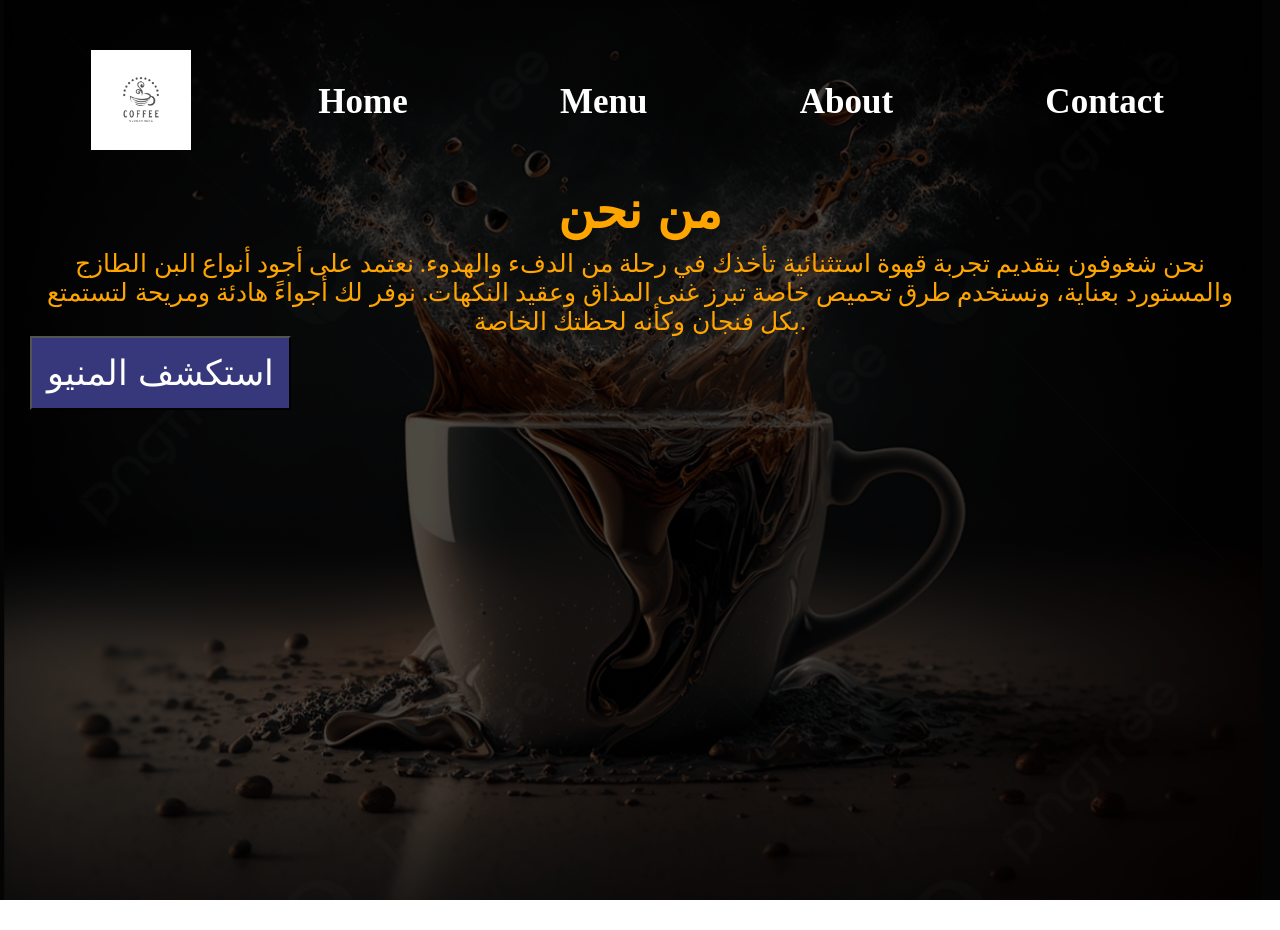
==== about.html @ 0079038b "Add files via upload" ====
<!DOCTYPE html>
<html lang="en">
<head>
    <meta charset="UTF-8">
    <meta name="viewport" content="width=device-width, initial-scale=1.0">
    <title>About</title>
    <link rel="Stylesheet" href="style.css">

</head>
<body>
    <header class="navbar">
        <div class="logo"> <img src="logo.jpg" width="100px"> </div>
        <a href="index.html" > Home </a>
        <a href="menu.html"> Menu</a>
        <a href="about.html"> About  </a>
        <a href="contact.html"> Contact </a>
    </header>
    <section id="about">
        <div class="about-container">

            <div class="about-content">
                <h2>من نحن</h2>
                <p>
                     نحن شغوفون بتقديم تجربة قهوة استثنائية تأخذك في رحلة من الدفء والهدوء. نعتمد على أجود أنواع البن الطازج والمستورد بعناية، ونستخدم طرق تحميص خاصة تبرز غنى المذاق وعقيد النكهات. نوفر لك أجواءً هادئة ومريحة لتستمتع بكل فنجان وكأنه لحظتك الخاصة.
                </p>
                <a href="menu.html">
                    <button class="btn" > استكشف المنيو</button>

                </a>
            </div>
        </div>
    </section>
    
</body>
</html>
---- style.css ----
* {
  margin: 0;
  padding: 0;
  box-sizing: border-box;
}
body{
    background-image: url(cafe.png);
    background-size: cover;
    background-position: center;
    background-repeat: no-repeat;
    min-height: 100vh;
    padding: 15px;
    margin: 15px;
    background: linear-gradient(rgba(0, 0, 0, 0.7), rgba(0, 0, 0, 0.7)), url('cafe.png');
    background-size: cover;
    background-position: center;
    background-attachment: fixed;
}
.navbar{
    display: flex;
    justify-content: space-between;
    align-items: center;
    padding: 20px 5%;
    width: 100%;
    box-sizing: border-box;
    gap: 30px;
}
.navbar a{
    color: white;
    font-size: 35px;
    font-weight: bold;
    margin-right: 25px;
    text-decoration: none;
    display: flex;
    gap: 30px;
    list-style: none;


}
.navbar a:hover{
    color: yellow;
}
@media (max-width: 768px) {
    /* تعديلات خاصة بالموبايل */
}
h1{
    color: orange;
    text-align: center;
    line-height: 1.5;
    word-spacing: 2px;
}
h2{
    font-size: 50px;
    color: orange;
    text-align: center;
    line-height: 1.5;
    word-spacing: 2px;
}
p{
    color: orange;
    font-size: 25px;
    text-align: center;
        word-spacing: 20%;

}
.btn{
    padding: 15px;
    color: white;
    background-color: rgb(55, 55, 123);
    font-size: 35px;
}
.btn:hover{
    color: yellow;
}




/* تنسيق قسم المنيو */
.menu-section {
  padding: 80px 8%;
  background-color: #141213; /* خلفية داكنة تتناسب مع الطابع العام */
  color: #ffffff;
  text-align: center;
  direction: rtl;
}

.section-title {
  font-size: 2.2rem;
  color: #e6a15c;
  margin-bottom: 50px;
  position: relative;
  display: inline-block;
}

.section-title::after {
  content: '';
  display: block;
  width: 50%;
  height: 3px;
  background-color: #e6a15c;
  margin: 10px auto 0;
  border-radius: 2px;
}

/* شبكة الكروت بالـ Grid */
.menu-grid {
  display: grid;
  grid-template-columns: repeat(auto-fit, minmax(250px, 1fr)); /* رص الكروت تلقائياً وبشكل متجوب */
  gap: 30px;
}

/* تصميم الكارت */
.card {
  background-color: #1f1c1d;
  border-radius: 15px; /* حواف دائرية */
  overflow: hidden;
  box-shadow: 0 5px 15px rgba(0, 0, 0, 0.4); /* ظل للكارت */
  transition: transform 0.3s ease, box-shadow 0.3s ease; /* تنعيم الحركة */
  display: flex;
  flex-direction: column;
}

/* تأثير التكبير والبروز عند الوقوف بالماوس (:hover) */
.card:hover {
  transform: translateY(-10px) scale(1.02); /* رفع الكارت وتكبيره بلمسة بسيطة */
  box-shadow: 0 12px 25px rgba(230, 161, 92, 0.25); /* إضاءة وظل ذهبي تحت الكارت */
}

/* صورة الكارت */
.card img {
  width: 100%;
  height: 200px;
  object-fit: cover;
}

/* تفاصيل الكارت */
.card-info {
  padding: 20px;
  display: flex;
  flex-direction: column;
  flex-grow: 1;
  text-align: right;
}

.card-info h3 {
  font-size: 1.2rem;
  color: #ffffff;
  margin-bottom: 10px;
}

.card-info p {
  font-size: 0.9rem;
  color: #aaa;
  line-height: 1.5;
  margin-bottom: 20px;
  flex-grow: 1;
}

/* السعر والزر */
.card-bottom {
  display: flex;
  justify-content: space-between;
  align-items: center;
}

.price {
  font-size: 1.1rem;
  font-weight: bold;
  color: #e6a15c;
}

.order-btn {
  padding: 8px 20px;
  background-color: #e6a15c;
  color: #111;
  border: none;
  border-radius: 6px;
  font-weight: bold;
  cursor: pointer;
  transition: background-color 0.2s ease;
}

.order-btn:hover {
  background-color: #ffffff;
}







/* تنسيق قسم التواصل */
.contact-section {
  padding: 80px 10%;
  background-color: #0f0d0e;
  color: #ffffff;
  text-align: center;
  direction: rtl;
}

.contact-container {
  display: flex;
  justify-content: space-between;
  gap: 50px;
  margin-top: 40px;
  text-align: right;
  flex-wrap: wrap;
}

/* بطاقة المعلومات والنموذج */
.contact-info, .contact-form {
  flex: 1;
  min-width: 300px;
  background-color: #191718;
  padding: 35px;
  border-radius: 12px;
  box-shadow: 0 5px 20px rgba(0, 0, 0, 0.5);
  border: 1px solid #2a2728;
}

.contact-info h3, .contact-form h3 {
  font-size: 1.5rem;
  color: #e6a15c;
  margin-bottom: 25px;
}

/* التنسيق الداخلي للمعلومات */
.info-item {
  margin-bottom: 20px;
}

.info-item strong {
  display: block;
  color: #e6a15c;
  font-size: 1.05rem;
  margin-bottom: 5px;
}

.info-item p {
  color: #cccccc;
  font-size: 0.95rem;
  line-height: 1.5;
}

/* تنسيق حقول النموذج */
.form-group {
  margin-bottom: 20px;
}

.form-group label {
  display: block;
  margin-bottom: 8px;
  color: #dddddd;
  font-size: 0.9rem;
}

.form-group input {
  width: 100%;
  padding: 12px 15px;
  background-color: #0f0d0e;
  border: 1px solid #332f31;
  border-radius: 6px;
  color: #ffffff;
  font-size: 0.95rem;
  outline: none;
  transition: border-color 0.3s ease;
  box-sizing: border-box;
}

.form-group input:focus {
  border-color: #e6a15c;
}

/* زر الإرسال */
.submit-btn {
  width: 100%;
  padding: 12px;
  background-color: #e6a15c;
  color: #111111;
  border: none;
  border-radius: 6px;
  font-size: 1rem;
  font-weight: bold;
  cursor: pointer;
  transition: background-color 0.3s ease;
}

.submit-btn:hover {
  background-color: #c88342;
}

/* التجاوب مع الموبايل */
@media (max-width: 768px) {
  .contact-container {
    flex-direction: column;
  }
}
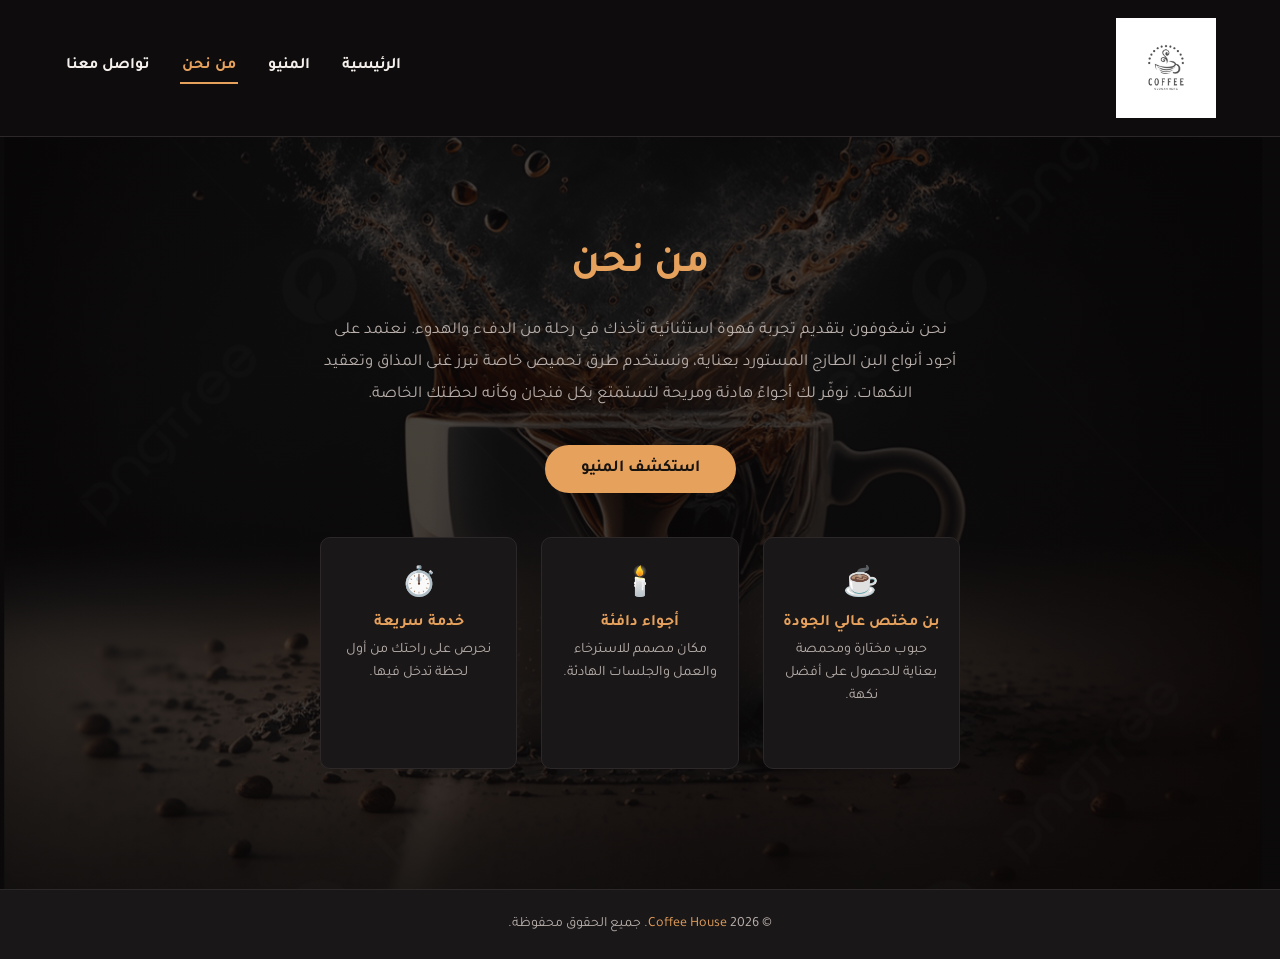
==== commit 7d499b08: "Add files via upload" ====
--- a/about.html
+++ b/about.html
@@ -1,35 +1,59 @@
-<!DOCTYPE html>
-<html lang="en">
-<head>
-    <meta charset="UTF-8">
-    <meta name="viewport" content="width=device-width, initial-scale=1.0">
-    <title>About</title>
-    <link rel="Stylesheet" href="style.css">
-
-</head>
-<body>
-    <header class="navbar">
-        <div class="logo"> <img src="logo.jpg" width="100px"> </div>
-        <a href="index.html" > Home </a>
-        <a href="menu.html"> Menu</a>
-        <a href="about.html"> About  </a>
-        <a href="contact.html"> Contact </a>
-    </header>
-    <section id="about">
-        <div class="about-container">
-
-            <div class="about-content">
-                <h2>من نحن</h2>
-                <p>
-                     نحن شغوفون بتقديم تجربة قهوة استثنائية تأخذك في رحلة من الدفء والهدوء. نعتمد على أجود أنواع البن الطازج والمستورد بعناية، ونستخدم طرق تحميص خاصة تبرز غنى المذاق وعقيد النكهات. نوفر لك أجواءً هادئة ومريحة لتستمتع بكل فنجان وكأنه لحظتك الخاصة.
-                </p>
-                <a href="menu.html">
-                    <button class="btn" > استكشف المنيو</button>
-
-                </a>
-            </div>
-        </div>
-    </section>
-    
-</body>
-</html>+<!DOCTYPE html>
+<html lang="ar" dir="rtl">
+<head>
+    <meta charset="UTF-8">
+    <meta name="viewport" content="width=device-width, initial-scale=1.0">
+    <meta name="description" content="تعرّف على قصة Coffee House وشغفنا بتقديم تجربة قهوة استثنائية.">
+    <title>من نحن | Coffee House</title>
+    <link rel="preconnect" href="https://fonts.googleapis.com">
+    <link href="https://fonts.googleapis.com/css2?family=Tajawal:wght@400;500;700;800&display=swap" rel="stylesheet">
+    <link rel="stylesheet" href="style.css">
+</head>
+<body>
+    <header class="navbar">
+        <div class="logo"><img src="logo.jpg" alt="Coffee House logo" width="100"></div>
+        <button class="nav-toggle" aria-label="فتح القائمة">☰</button>
+        <nav class="nav-links">
+            <a href="index.html">الرئيسية</a>
+            <a href="menu.html">المنيو</a>
+            <a href="about.html">من نحن</a>
+            <a href="contact.html">تواصل معنا</a>
+        </nav>
+    </header>
+
+    <section class="hero">
+        <div class="hero-content">
+            <h1>من نحن</h1>
+            <p>
+                نحن شغوفون بتقديم تجربة قهوة استثنائية تأخذك في رحلة من الدفء والهدوء. نعتمد على أجود أنواع البن الطازج المستورد بعناية،
+                ونستخدم طرق تحميص خاصة تبرز غنى المذاق وتعقيد النكهات. نوفّر لك أجواءً هادئة ومريحة لتستمتع بكل فنجان وكأنه لحظتك الخاصة.
+            </p>
+            <a href="menu.html" class="btn">استكشف المنيو</a>
+
+            <div class="about-features">
+                <div class="feature">
+                    <div class="icon">☕</div>
+                    <h4>بن مختص عالي الجودة</h4>
+                    <p>حبوب مختارة ومحمصة بعناية للحصول على أفضل نكهة.</p>
+                </div>
+                <div class="feature">
+                    <div class="icon">🕯️</div>
+                    <h4>أجواء دافئة</h4>
+                    <p>مكان مصمم للاسترخاء والعمل والجلسات الهادئة.</p>
+                </div>
+                <div class="feature">
+                    <div class="icon">⏱️</div>
+                    <h4>خدمة سريعة</h4>
+                    <p>نحرص على راحتك من أول لحظة تدخل فيها.</p>
+                </div>
+            </div>
+        </div>
+    </section>
+
+    <footer class="site-footer">
+        &copy; 2026 <span>Coffee House</span>. جميع الحقوق محفوظة.
+    </footer>
+
+    <script src="script.js"></script>
+</body>
+</html>
--- a/style.css
+++ b/style.css
@@ -1,299 +1,514 @@
-* {
-  margin: 0;
-  padding: 0;
-  box-sizing: border-box;
-}
-body{
-    background-image: url(cafe.png);
-    background-size: cover;
-    background-position: center;
-    background-repeat: no-repeat;
-    min-height: 100vh;
-    padding: 15px;
-    margin: 15px;
-    background: linear-gradient(rgba(0, 0, 0, 0.7), rgba(0, 0, 0, 0.7)), url('cafe.png');
-    background-size: cover;
-    background-position: center;
-    background-attachment: fixed;
-}
-.navbar{
-    display: flex;
-    justify-content: space-between;
-    align-items: center;
-    padding: 20px 5%;
-    width: 100%;
-    box-sizing: border-box;
-    gap: 30px;
-}
-.navbar a{
-    color: white;
-    font-size: 35px;
-    font-weight: bold;
-    margin-right: 25px;
-    text-decoration: none;
-    display: flex;
-    gap: 30px;
-    list-style: none;
-
-
-}
-.navbar a:hover{
-    color: yellow;
-}
-@media (max-width: 768px) {
-    /* تعديلات خاصة بالموبايل */
-}
-h1{
-    color: orange;
-    text-align: center;
-    line-height: 1.5;
-    word-spacing: 2px;
-}
-h2{
-    font-size: 50px;
-    color: orange;
-    text-align: center;
-    line-height: 1.5;
-    word-spacing: 2px;
-}
-p{
-    color: orange;
-    font-size: 25px;
-    text-align: center;
-        word-spacing: 20%;
-
-}
-.btn{
-    padding: 15px;
-    color: white;
-    background-color: rgb(55, 55, 123);
-    font-size: 35px;
-}
-.btn:hover{
-    color: yellow;
-}
-
-
-
-
-/* تنسيق قسم المنيو */
-.menu-section {
-  padding: 80px 8%;
-  background-color: #141213; /* خلفية داكنة تتناسب مع الطابع العام */
-  color: #ffffff;
-  text-align: center;
-  direction: rtl;
-}
-
-.section-title {
-  font-size: 2.2rem;
-  color: #e6a15c;
-  margin-bottom: 50px;
-  position: relative;
-  display: inline-block;
-}
-
-.section-title::after {
-  content: '';
-  display: block;
-  width: 50%;
-  height: 3px;
-  background-color: #e6a15c;
-  margin: 10px auto 0;
-  border-radius: 2px;
-}
-
-/* شبكة الكروت بالـ Grid */
-.menu-grid {
-  display: grid;
-  grid-template-columns: repeat(auto-fit, minmax(250px, 1fr)); /* رص الكروت تلقائياً وبشكل متجوب */
-  gap: 30px;
-}
-
-/* تصميم الكارت */
-.card {
-  background-color: #1f1c1d;
-  border-radius: 15px; /* حواف دائرية */
-  overflow: hidden;
-  box-shadow: 0 5px 15px rgba(0, 0, 0, 0.4); /* ظل للكارت */
-  transition: transform 0.3s ease, box-shadow 0.3s ease; /* تنعيم الحركة */
-  display: flex;
-  flex-direction: column;
-}
-
-/* تأثير التكبير والبروز عند الوقوف بالماوس (:hover) */
-.card:hover {
-  transform: translateY(-10px) scale(1.02); /* رفع الكارت وتكبيره بلمسة بسيطة */
-  box-shadow: 0 12px 25px rgba(230, 161, 92, 0.25); /* إضاءة وظل ذهبي تحت الكارت */
-}
-
-/* صورة الكارت */
-.card img {
-  width: 100%;
-  height: 200px;
-  object-fit: cover;
-}
-
-/* تفاصيل الكارت */
-.card-info {
-  padding: 20px;
-  display: flex;
-  flex-direction: column;
-  flex-grow: 1;
-  text-align: right;
-}
-
-.card-info h3 {
-  font-size: 1.2rem;
-  color: #ffffff;
-  margin-bottom: 10px;
-}
-
-.card-info p {
-  font-size: 0.9rem;
-  color: #aaa;
-  line-height: 1.5;
-  margin-bottom: 20px;
-  flex-grow: 1;
-}
-
-/* السعر والزر */
-.card-bottom {
-  display: flex;
-  justify-content: space-between;
-  align-items: center;
-}
-
-.price {
-  font-size: 1.1rem;
-  font-weight: bold;
-  color: #e6a15c;
-}
-
-.order-btn {
-  padding: 8px 20px;
-  background-color: #e6a15c;
-  color: #111;
-  border: none;
-  border-radius: 6px;
-  font-weight: bold;
-  cursor: pointer;
-  transition: background-color 0.2s ease;
-}
-
-.order-btn:hover {
-  background-color: #ffffff;
-}
-
-
-
-
-
-
-
-/* تنسيق قسم التواصل */
-.contact-section {
-  padding: 80px 10%;
-  background-color: #0f0d0e;
-  color: #ffffff;
-  text-align: center;
-  direction: rtl;
-}
-
-.contact-container {
-  display: flex;
-  justify-content: space-between;
-  gap: 50px;
-  margin-top: 40px;
-  text-align: right;
-  flex-wrap: wrap;
-}
-
-/* بطاقة المعلومات والنموذج */
-.contact-info, .contact-form {
-  flex: 1;
-  min-width: 300px;
-  background-color: #191718;
-  padding: 35px;
-  border-radius: 12px;
-  box-shadow: 0 5px 20px rgba(0, 0, 0, 0.5);
-  border: 1px solid #2a2728;
-}
-
-.contact-info h3, .contact-form h3 {
-  font-size: 1.5rem;
-  color: #e6a15c;
-  margin-bottom: 25px;
-}
-
-/* التنسيق الداخلي للمعلومات */
-.info-item {
-  margin-bottom: 20px;
-}
-
-.info-item strong {
-  display: block;
-  color: #e6a15c;
-  font-size: 1.05rem;
-  margin-bottom: 5px;
-}
-
-.info-item p {
-  color: #cccccc;
-  font-size: 0.95rem;
-  line-height: 1.5;
-}
-
-/* تنسيق حقول النموذج */
-.form-group {
-  margin-bottom: 20px;
-}
-
-.form-group label {
-  display: block;
-  margin-bottom: 8px;
-  color: #dddddd;
-  font-size: 0.9rem;
-}
-
-.form-group input {
-  width: 100%;
-  padding: 12px 15px;
-  background-color: #0f0d0e;
-  border: 1px solid #332f31;
-  border-radius: 6px;
-  color: #ffffff;
-  font-size: 0.95rem;
-  outline: none;
-  transition: border-color 0.3s ease;
-  box-sizing: border-box;
-}
-
-.form-group input:focus {
-  border-color: #e6a15c;
-}
-
-/* زر الإرسال */
-.submit-btn {
-  width: 100%;
-  padding: 12px;
-  background-color: #e6a15c;
-  color: #111111;
-  border: none;
-  border-radius: 6px;
-  font-size: 1rem;
-  font-weight: bold;
-  cursor: pointer;
-  transition: background-color 0.3s ease;
-}
-
-.submit-btn:hover {
-  background-color: #c88342;
-}
-
-/* التجاوب مع الموبايل */
-@media (max-width: 768px) {
-  .contact-container {
-    flex-direction: column;
-  }
-}+/* =========================================================
+   Coffee House — Stylesheet
+   Palette: dark roast background + warm amber accent
+   Font: Tajawal (Google Fonts) — matches Arabic content
+   ========================================================= */
+
+:root {
+  --bg-dark: #0f0d0e;
+  --surface: #1a1718;
+  --surface-2: #211d1e;
+  --border: #2c2829;
+  --accent: #e6a15c;
+  --accent-hover: #f4b876;
+  --accent-dark: #c88342;
+  --text: #f5f0ec;
+  --text-muted: #b9b0ac;
+  --radius: 10px;
+  --container: 1100px;
+}
+
+* {
+  margin: 0;
+  padding: 0;
+  box-sizing: border-box;
+}
+
+html {
+  scroll-behavior: smooth;
+}
+
+body {
+  font-family: 'Tajawal', 'Segoe UI', sans-serif;
+  color: var(--text);
+  background-color: var(--bg-dark);
+  min-height: 100vh;
+  display: flex;
+  flex-direction: column;
+}
+
+@media (prefers-reduced-motion: reduce) {
+  html { scroll-behavior: auto; }
+  * { transition: none !important; animation: none !important; }
+}
+
+a { color: inherit; }
+img { max-width: 100%; display: block; }
+button { font-family: inherit; cursor: pointer; border: none; }
+
+.container {
+  width: 100%;
+  max-width: var(--container);
+  margin: 0 auto;
+  padding: 0 5%;
+}
+
+/* -------------------- Navbar -------------------- */
+.navbar {
+  display: flex;
+  justify-content: space-between;
+  align-items: center;
+  padding: 18px 5%;
+  width: 100%;
+  background-color: rgba(15, 13, 14, 0.85);
+  backdrop-filter: blur(6px);
+  position: sticky;
+  top: 0;
+  z-index: 50;
+  border-bottom: 1px solid var(--border);
+}
+
+.navbar .logo img {
+  width: 100px;
+}
+
+.nav-links {
+  display: flex;
+  align-items: center;
+  gap: 28px;
+  list-style: none;
+}
+
+.navbar a {
+  color: var(--text);
+  font-size: 1rem;
+  font-weight: 700;
+  text-decoration: none;
+  padding: 6px 2px;
+  border-bottom: 2px solid transparent;
+  transition: color 0.2s ease, border-color 0.2s ease;
+}
+
+.navbar a:hover,
+.navbar a:focus-visible {
+  color: var(--accent);
+}
+
+.navbar a.active {
+  color: var(--accent);
+  border-bottom-color: var(--accent);
+}
+
+.nav-toggle {
+  display: none;
+  background: transparent;
+  color: var(--text);
+  font-size: 1.6rem;
+  padding: 4px 8px;
+}
+
+@media (max-width: 768px) {
+  .nav-toggle {
+    display: block;
+  }
+  .nav-links {
+    position: absolute;
+    top: 100%;
+    right: 0;
+    left: 0;
+    flex-direction: column;
+    align-items: flex-start;
+    gap: 0;
+    background-color: var(--bg-dark);
+    border-bottom: 1px solid var(--border);
+    max-height: 0;
+    overflow: hidden;
+    transition: max-height 0.25s ease;
+  }
+  .nav-links.open {
+    max-height: 300px;
+  }
+  .nav-links a {
+    width: 100%;
+    padding: 14px 5%;
+    border-bottom: 1px solid var(--border);
+  }
+}
+
+/* -------------------- Hero (home + about) -------------------- */
+.hero {
+  flex: 1;
+  display: flex;
+  align-items: center;
+  justify-content: center;
+  text-align: center;
+  padding: 100px 5% 120px;
+  background:
+    linear-gradient(rgba(10, 8, 8, 0.72), rgba(10, 8, 8, 0.8)),
+    url('cafe.png');
+  background-size: cover;
+  background-position: center;
+  background-attachment: fixed;
+}
+
+.hero-content {
+  max-width: 640px;
+}
+
+.hero h1 {
+  color: var(--accent);
+  font-size: clamp(1.8rem, 4vw, 2.6rem);
+  line-height: 1.35;
+  margin-bottom: 22px;
+}
+
+.hero p {
+  color: var(--text-muted);
+  font-size: 1.05rem;
+  line-height: 1.9;
+  margin-bottom: 34px;
+}
+
+.btn {
+  display: inline-block;
+  padding: 14px 36px;
+  color: #17130f;
+  background-color: var(--accent);
+  font-size: 1.05rem;
+  font-weight: 700;
+  border-radius: 999px;
+  text-decoration: none;
+  transition: background-color 0.2s ease, transform 0.2s ease;
+}
+
+.btn:hover,
+.btn:focus-visible {
+  background-color: var(--accent-hover);
+  transform: translateY(-2px);
+}
+
+/* -------------------- About extras -------------------- */
+.about-features {
+  display: grid;
+  grid-template-columns: repeat(auto-fit, minmax(180px, 1fr));
+  gap: 24px;
+  margin-top: 44px;
+  text-align: center;
+}
+
+.about-features .feature {
+  background-color: var(--surface);
+  border: 1px solid var(--border);
+  border-radius: var(--radius);
+  padding: 26px 18px;
+}
+
+.about-features .feature .icon {
+  font-size: 1.8rem;
+  margin-bottom: 10px;
+}
+
+.about-features .feature h4 {
+  color: var(--accent);
+  font-size: 1rem;
+  margin-bottom: 6px;
+}
+
+.about-features .feature p {
+  color: var(--text-muted);
+  font-size: 0.9rem;
+  line-height: 1.6;
+}
+
+/* -------------------- Menu section -------------------- */
+.menu-section {
+  padding: 70px 0 90px;
+  background-color: var(--bg-dark);
+  text-align: center;
+}
+
+.section-title {
+  font-size: clamp(1.6rem, 3vw, 2.1rem);
+  color: var(--accent);
+  margin-bottom: 12px;
+  position: relative;
+  display: inline-block;
+}
+
+.section-subtitle {
+  color: var(--text-muted);
+  margin-bottom: 44px;
+  font-size: 1rem;
+}
+
+.section-title::after {
+  content: '';
+  display: block;
+  width: 60px;
+  height: 3px;
+  background-color: var(--accent);
+  margin: 12px auto 0;
+  border-radius: 2px;
+}
+
+.menu-grid {
+  display: grid;
+  grid-template-columns: repeat(auto-fit, minmax(240px, 1fr));
+  gap: 26px;
+}
+
+.card {
+  background-color: var(--surface);
+  border: 1px solid var(--border);
+  border-radius: var(--radius);
+  overflow: hidden;
+  display: flex;
+  flex-direction: column;
+  transition: transform 0.25s ease, box-shadow 0.25s ease;
+}
+
+.card:hover {
+  transform: translateY(-6px);
+  box-shadow: 0 14px 26px rgba(0, 0, 0, 0.35);
+}
+
+.card-media {
+  height: 180px;
+  overflow: hidden;
+  background: linear-gradient(160deg, var(--surface-2), var(--bg-dark));
+  border-bottom: 1px solid var(--border);
+}
+
+.card-media img {
+  width: 100%;
+  height: 100%;
+  object-fit: cover;
+}
+
+.card-info {
+  padding: 20px;
+  display: flex;
+  flex-direction: column;
+  flex-grow: 1;
+  text-align: right;
+}
+
+.card-info h3 {
+  font-size: 1.15rem;
+  color: var(--text);
+  margin-bottom: 8px;
+}
+
+.card-info p {
+  font-size: 0.9rem;
+  color: var(--text-muted);
+  line-height: 1.6;
+  margin-bottom: 20px;
+  flex-grow: 1;
+}
+
+.card-bottom {
+  display: flex;
+  justify-content: space-between;
+  align-items: center;
+}
+
+.price {
+  font-size: 1.05rem;
+  font-weight: 700;
+  color: var(--accent);
+}
+
+.order-btn {
+  padding: 8px 20px;
+  background-color: var(--accent);
+  color: #17130f;
+  border-radius: 6px;
+  font-weight: 700;
+  font-size: 0.9rem;
+  transition: background-color 0.2s ease;
+}
+
+.order-btn:hover {
+  background-color: var(--accent-hover);
+}
+
+/* -------------------- Contact section -------------------- */
+.contact-section {
+  padding: 70px 0 90px;
+  background-color: var(--bg-dark);
+  text-align: center;
+}
+
+.contact-container {
+  display: flex;
+  justify-content: space-between;
+  gap: 30px;
+  margin-top: 40px;
+  text-align: right;
+  flex-wrap: wrap;
+}
+
+.contact-info,
+.contact-form {
+  flex: 1;
+  min-width: 280px;
+  background-color: var(--surface);
+  padding: 32px;
+  border-radius: var(--radius);
+  border: 1px solid var(--border);
+}
+
+.contact-info h3,
+.contact-form h3 {
+  font-size: 1.3rem;
+  color: var(--accent);
+  margin-bottom: 22px;
+}
+
+.info-item {
+  margin-bottom: 18px;
+}
+
+.info-item strong {
+  display: block;
+  color: var(--accent);
+  font-size: 1rem;
+  margin-bottom: 5px;
+}
+
+.info-item p {
+  color: var(--text-muted);
+  font-size: 0.92rem;
+  line-height: 1.6;
+}
+
+.form-group {
+  margin-bottom: 18px;
+  text-align: right;
+}
+
+.form-group label {
+  display: block;
+  margin-bottom: 8px;
+  color: #ddd;
+  font-size: 0.9rem;
+}
+
+.form-group input {
+  width: 100%;
+  padding: 12px 15px;
+  background-color: var(--bg-dark);
+  border: 1px solid var(--border);
+  border-radius: 6px;
+  color: var(--text);
+  font-size: 0.95rem;
+  font-family: inherit;
+  outline: none;
+  transition: border-color 0.2s ease;
+}
+
+.form-group input:focus-visible,
+.form-group textarea:focus-visible {
+  border-color: var(--accent);
+}
+
+.form-group textarea {
+  width: 100%;
+  padding: 12px 15px;
+  background-color: var(--bg-dark);
+  border: 1px solid var(--border);
+  border-radius: 6px;
+  color: var(--text);
+  font-size: 0.95rem;
+  font-family: inherit;
+  outline: none;
+  resize: vertical;
+  min-height: 100px;
+  transition: border-color 0.2s ease;
+}
+
+.form-error {
+  color: #ff8b8b;
+  font-size: 0.8rem;
+  margin-top: 6px;
+  min-height: 1em;
+}
+
+.submit-btn {
+  width: 100%;
+  padding: 13px;
+  background-color: var(--accent);
+  color: #17130f;
+  border-radius: 6px;
+  font-size: 1rem;
+  font-weight: 700;
+  transition: background-color 0.2s ease;
+}
+
+.submit-btn:hover {
+  background-color: var(--accent-hover);
+}
+
+.form-success {
+  display: none;
+  margin-top: 16px;
+  padding: 12px 16px;
+  background-color: rgba(230, 161, 92, 0.12);
+  border: 1px solid var(--accent);
+  border-radius: 6px;
+  color: var(--accent);
+  font-size: 0.9rem;
+}
+
+.form-success.show {
+  display: block;
+}
+
+/* -------------------- Toast (order feedback) -------------------- */
+.toast {
+  position: fixed;
+  bottom: 24px;
+  left: 50%;
+  transform: translateX(-50%) translateY(20px);
+  background-color: var(--accent);
+  color: #17130f;
+  padding: 12px 26px;
+  border-radius: 999px;
+  font-weight: 700;
+  font-size: 0.9rem;
+  opacity: 0;
+  pointer-events: none;
+  transition: opacity 0.25s ease, transform 0.25s ease;
+  z-index: 100;
+}
+
+.toast.show {
+  opacity: 1;
+  transform: translateX(-50%) translateY(0);
+}
+
+/* -------------------- Footer -------------------- */
+footer.site-footer {
+  background-color: var(--surface);
+  border-top: 1px solid var(--border);
+  color: var(--text-muted);
+  text-align: center;
+  padding: 26px 5%;
+  font-size: 0.88rem;
+}
+
+footer.site-footer span {
+  color: var(--accent);
+}
+
+/* -------------------- Mobile tweaks -------------------- */
+@media (max-width: 768px) {
+  .hero {
+    padding: 70px 6% 90px;
+    background-attachment: scroll;
+  }
+  .contact-container {
+    flex-direction: column;
+  }
+}
